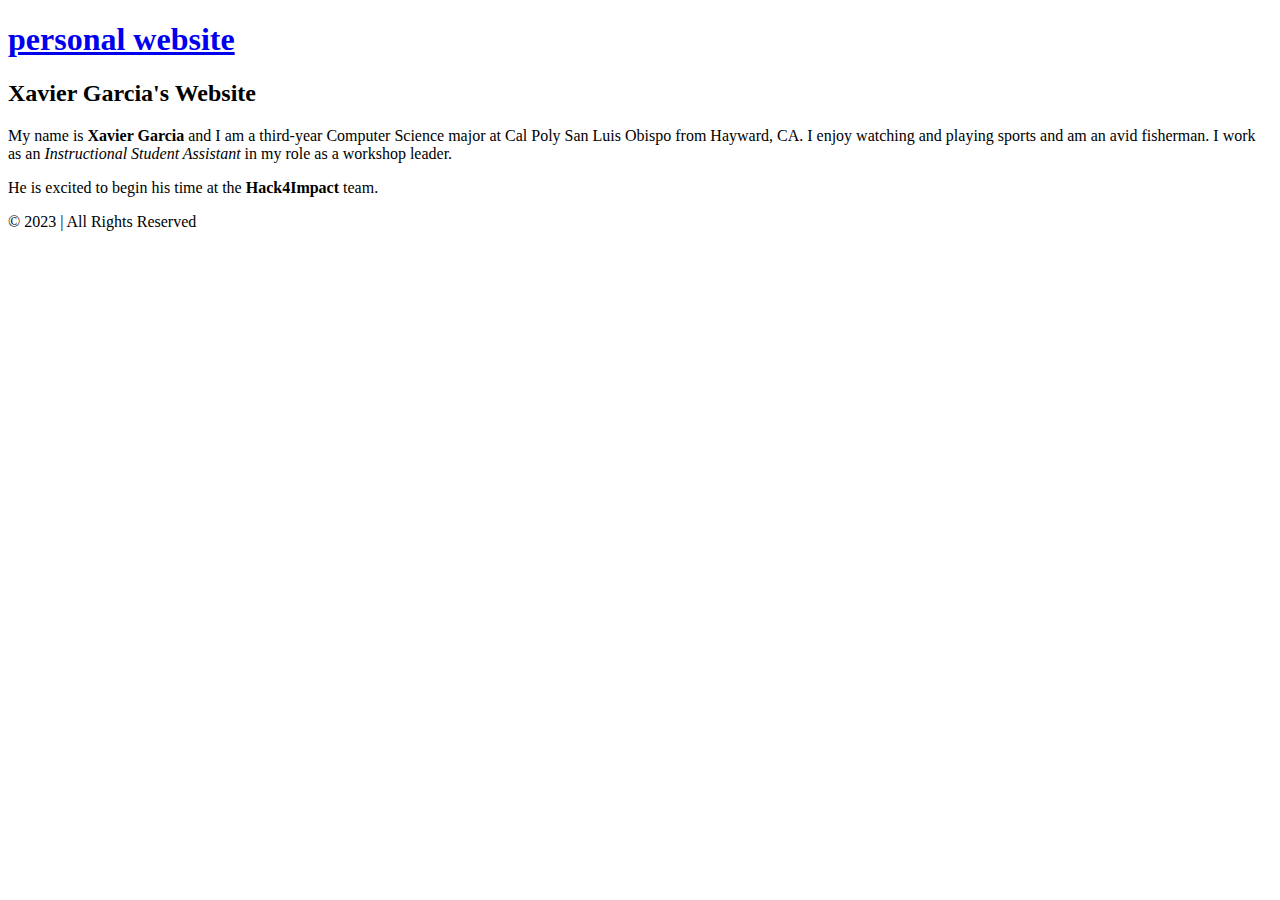
==== index.html @ b069b53e "feat: update htmls with href" ====
<!DOCTYPE html>
<html>
    <title>
        Xavier's Website
    </title>
    <body>
        <nav class="navbar">
            <h1 class="logo">
                <a href="index.html">personal website</a>
            </h1>
        </nav>
        <main>
            <h2>Xavier Garcia's Website</h2>
            <div class="about">
                <div class="about-image"></div>
                <div class="about-text">
                    <p>My name is <strong>Xavier Garcia</strong> 
                    and I am a third-year Computer Science major at Cal Poly San Luis Obispo from Hayward, CA. 
                    I enjoy watching and playing sports and am an avid fisherman. I work as an <em>Instructional Student Assistant</em>
                    in my role as a workshop leader.</p> 
                    <p>He is excited to begin his time at the <strong>Hack4Impact</strong> team.</p> 
                </div>
            </div>
        </main>
        <div class="footer"></div>
            <footer>
                © 2023 <Personal Website Name> | All Rights Reserved
            </footer>
        </div>
    </body>
</html>
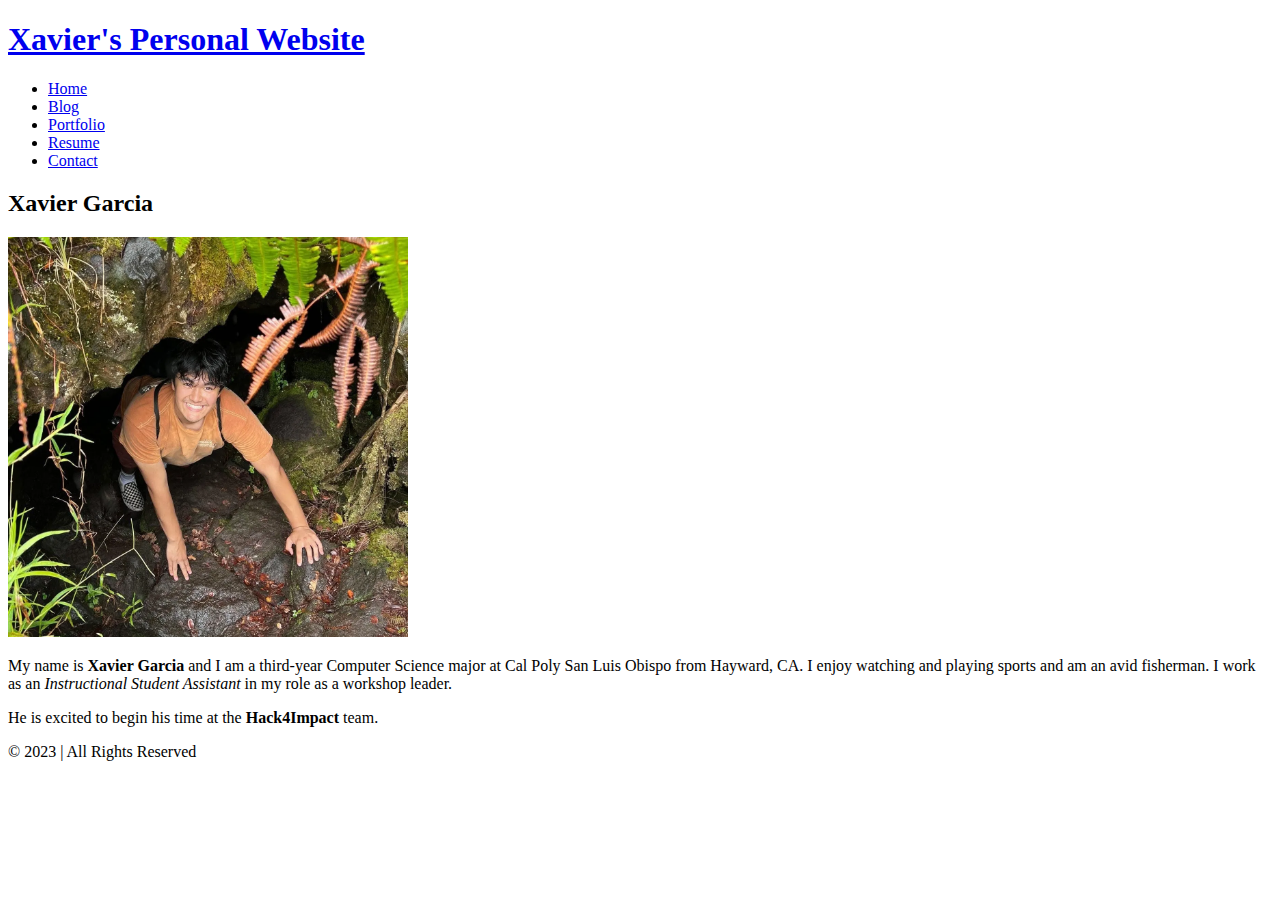
==== commit 697ad782: "feat: updated files and save to github" ====
--- a/index.html
+++ b/index.html
@@ -1,18 +1,23 @@
 <!DOCTYPE html>
 <html>
-    <title>
-        Xavier's Website
-    </title>
+    <title>Xavier's Website</title>
     <body>
         <nav class="navbar">
-            <h1 class="logo">
-                <a href="index.html">personal website</a>
-            </h1>
+            <h1 class="logo"><a href="index.html">Xavier's Personal Website</a></h1>
+            <ul class="nav-list">
+                <li><a href="index.html">Home</a></li>
+                <li><a href="blog.html">Blog</a></li>
+                <li><a href="portfolio.html">Portfolio</a></li>
+                <li><a href="resume.html">Resume</a></li>
+                <li><a href="contact.html">Contact</a></li>
+            </ul>
         </nav>
         <main>
-            <h2>Xavier Garcia's Website</h2>
+            <h2>Xavier Garcia</h2>
             <div class="about">
-                <div class="about-image"></div>
+                <div class="about-image">
+                    <img src="IMG_20220721_153506_285.webp" alt="Xavier at one of the Kaumana Caves of Hawai'i in the summer of 2022." width = 400 height = 400>
+                </div>
                 <div class="about-text">
                     <p>My name is <strong>Xavier Garcia</strong> 
                     and I am a third-year Computer Science major at Cal Poly San Luis Obispo from Hayward, CA. 
@@ -22,10 +27,8 @@
                 </div>
             </div>
         </main>
-        <div class="footer"></div>
-            <footer>
+            <footer class="footer">
                 © 2023 <Personal Website Name> | All Rights Reserved
             </footer>
-        </div>
     </body>
 </html>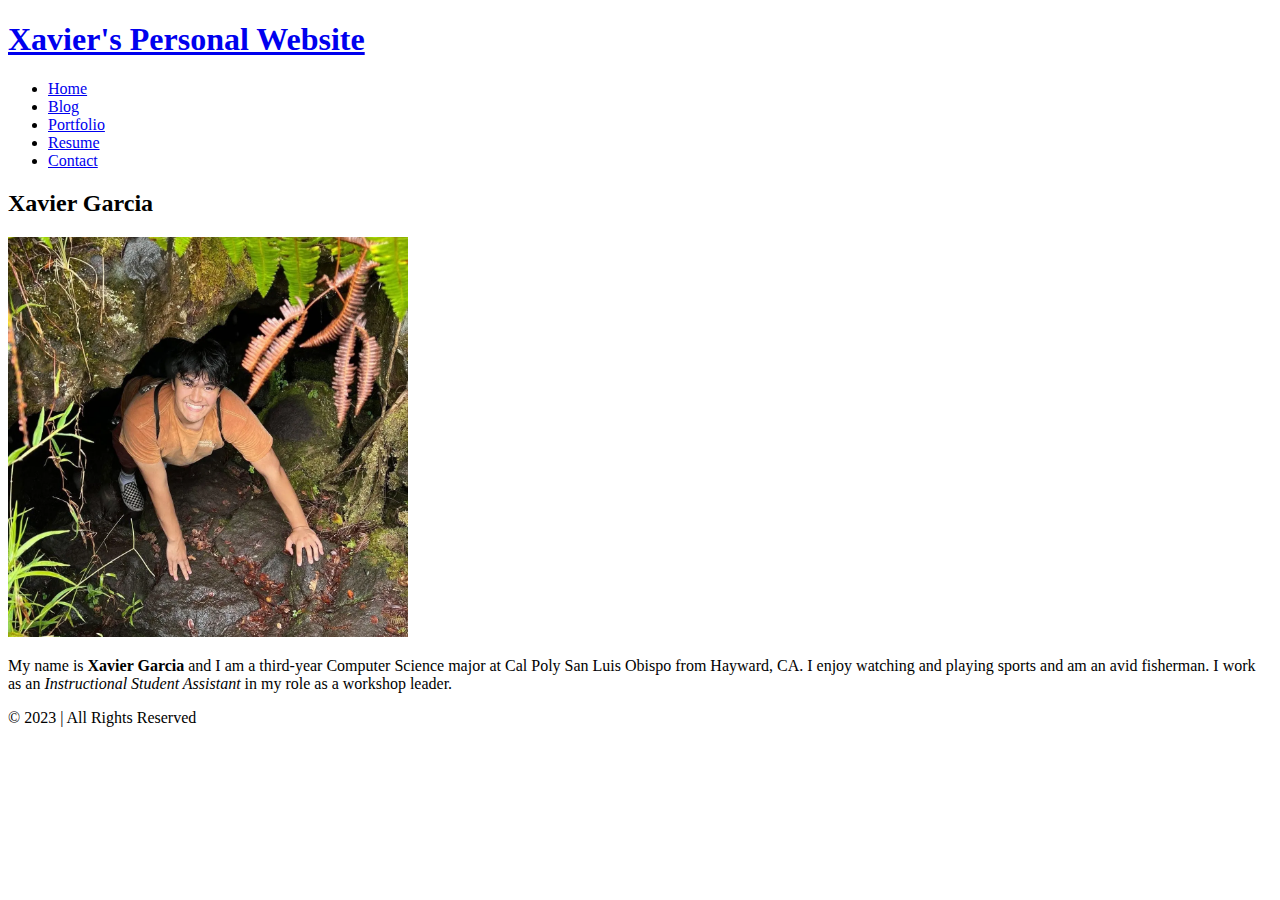
==== commit 3dfc2f6e: "feat: edit index.html" ====
--- a/index.html
+++ b/index.html
@@ -1,6 +1,6 @@
 <!DOCTYPE html>
 <html>
-    <title>Xavier's Website</title>
+    <title>Xavier's Personal Website</title>
     <body>
         <nav class="navbar">
             <h1 class="logo"><a href="index.html">Xavier's Personal Website</a></h1>
@@ -23,7 +23,6 @@
                     and I am a third-year Computer Science major at Cal Poly San Luis Obispo from Hayward, CA. 
                     I enjoy watching and playing sports and am an avid fisherman. I work as an <em>Instructional Student Assistant</em>
                     in my role as a workshop leader.</p> 
-                    <p>He is excited to begin his time at the <strong>Hack4Impact</strong> team.</p> 
                 </div>
             </div>
         </main>
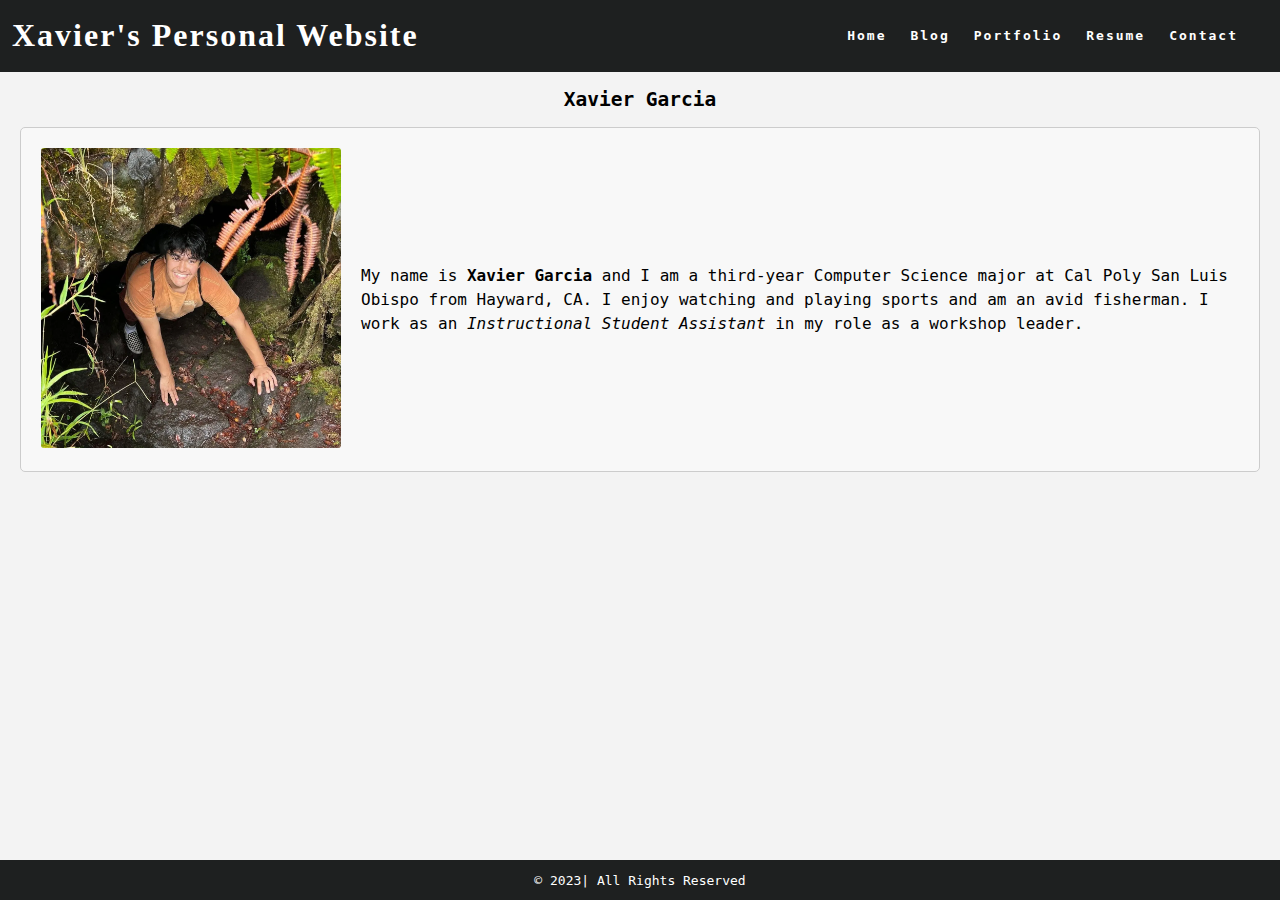
==== commit 8987a6be: "feat: update html files to use styles.css" ====
--- a/index.html
+++ b/index.html
@@ -1,6 +1,9 @@
 <!DOCTYPE html>
 <html>
-    <title>Xavier's Personal Website</title>
+    <head>
+        <title>Xavier's Personal Website</title>
+        <link rel="stylesheet" href="styles.css" />
+    </head>
     <body>
         <nav class="navbar">
             <h1 class="logo"><a href="index.html">Xavier's Personal Website</a></h1>
@@ -16,7 +19,7 @@
             <h2>Xavier Garcia</h2>
             <div class="about">
                 <div class="about-image">
-                    <img src="IMG_20220721_153506_285.webp" alt="Xavier at one of the Kaumana Caves of Hawai'i in the summer of 2022." width = 400 height = 400>
+                    <img src="IMG_20220721_153506_285.webp" alt="Xavier at one of the Kaumana Caves of Hawai'i in the summer of 2022.">
                 </div>
                 <div class="about-text">
                     <p>My name is <strong>Xavier Garcia</strong> 
--- a/styles.css
+++ b/styles.css
@@ -0,0 +1,264 @@
+:root {
+  /* variables */
+  --cg-black: rgb(30, 32, 32);
+  --cg-blue: rgb(36, 94, 255);
+  --cg-grey: rgb(243, 243, 243);
+  --cg-white: rgb(255, 255, 255);
+}
+
+html {
+  height: 100%;
+}
+
+body {
+  background: var(--cg-grey);
+  position: relative;
+  min-height: 100vh;
+  padding: 0;
+  margin: 0;
+  font-family: monospace;
+}
+
+/* CSS for navigation */
+
+.navbar {
+  position: -webkit-sticky;
+  position: sticky;
+  top: 0;
+  width: 100%;
+  height: 7%;
+  z-index: 10;
+
+  display: flex;
+  justify-content: space-between;
+  align-items: center;
+  text-align: center;
+
+  background-color: var(--cg-black);
+  color: var(--cg-white);
+  padding: 0px 0px;
+
+  /* Debug border */
+  /* border: solid red; */
+}
+
+.nav-list {
+  display: flex;
+  flex-direction: row;
+  position: relative;
+  right: 30px;
+  list-style: none;
+
+  /* Debug border */
+  /* border: solid blue; */
+}
+
+.navbar a {
+  color: var(--cg-white);
+  font-weight: bold;
+  margin: 0 12px;
+  text-decoration: none;
+  letter-spacing: 2px;
+
+  font-family: monospace;
+}
+
+.navbar a:hover {
+  color: var(--cg-blue);
+  text-decoration: underline;
+}
+
+.navbar a:active {
+  color: var(--cg-blue);
+}
+
+.logo a {
+  font-family: Georgia;
+}
+
+.logo a:hover {
+  text-decoration: None;
+}
+
+main {
+  padding: 0 20px 40px 20px;
+  display: flex;
+  flex-direction: column;
+  justify-content: center;
+  align-items: center;
+}
+
+.page-title {
+  display: flex;
+  justify-content: center;
+  font-size: 40px;
+  font-family: Georgia;
+}
+
+/* CSS for portfolio grid */
+
+.project {
+  display: flex;
+  flex-direction: row;
+  max-width: 100%;
+  margin: 1em 0 2em 0;
+
+  /* Debug border */
+  /* border: 2px solid blue; */
+}
+
+.item-link {
+  width: 70%;
+
+  /* Debug border */
+  /* border: 2px solid red; */
+}
+
+.project-image {
+  object-fit: cover;
+  width: 100%;
+  height: 500px;
+  flex-basis: 50px;
+  flex-grow: 2;
+
+  /* Debug border */
+  /* border: 2px solid black; */
+}
+
+.project-details {
+  display: flex;
+  background-color: var(--cg-white);
+  width: 30%;
+  height: 500px;
+  flex-shrink: 1;
+  padding: 0 20px;
+  margin: 0px;
+  line-height: 1.5;
+  overflow: scroll;
+
+  flex-direction: column;
+  text-align: center;
+  justify-content: center;
+
+  /* Debug border */
+  /* border: 2px solid green; */
+}
+
+.project-details a {
+  color: var(--cg-black);
+  text-decoration: none;
+  font-weight: bold;
+  letter-spacing: 1px;
+}
+
+.project-details a:hover {
+  color: var(--cg-blue);
+  text-decoration: underline;
+}
+
+.project-details {
+  font-weight: lighter;
+}
+
+.project-name {
+  font-weight: bold;
+  font-size: 20px;
+}
+
+/* CSS for home page */
+
+.about {
+  display: flex;
+  align-items: center;
+  justify-content: space-between;
+  padding: 20px;
+  background-color: #f8f8f8;
+  border: 1px solid #ccc;
+  border-radius: 5px;
+  /* box-shadow: 0 0 10px rgba(0, 0, 0, 0.1); */
+}
+
+.about-image img {
+  max-width: 300px;
+  border-radius: 3px;
+  /* box-shadow: 0 0 10px rgba(0, 0, 0, 0.2); */
+}
+
+.about-text {
+  flex: 1;
+  margin-left: 20px;
+}
+
+.about-text h2 {
+  font-size: 24px;
+  margin-bottom: 10px;
+}
+
+.about-text p {
+  font-size: 16px;
+  line-height: 1.5;
+}
+
+/* CSS for resume page */
+
+.button {
+  background-color: var(--cg-black);
+  border: none;
+  color: var(--cg-white);
+
+  font-family: monospace;
+
+  padding: 5px 7px;
+  text-align: center;
+
+  border-radius: 2px;
+}
+
+.button:hover {
+  background-color: var(--cg-blue);
+}
+
+.resume h2 {
+  font-family: Georgia;
+}
+
+/* CSS for contact form */
+
+label {
+  display: block;
+  margin-bottom: 8px;
+  font-family: Georgia;
+  font-weight: bold;
+}
+
+input[type="text"],
+input[type="email"],
+textarea {
+  width: 100%;
+  padding: 10px;
+  margin-bottom: 15px;
+  border: 1px solid #ccc;
+  border-radius: 4px;
+  font-size: 16px;
+  resize: none;
+}
+
+/* Add some spacing to the form */
+form {
+  width: 500px;
+  margin: 0 auto;
+}
+
+/* CSS for footer */
+
+.footer {
+  display: flex;
+  justify-content: center;
+  align-items: center;
+  background-color: var(--cg-black);
+  color: var(--cg-white);
+  position: absolute;
+  bottom: 0;
+  width: 100%;
+  height: 2.5rem;
+}
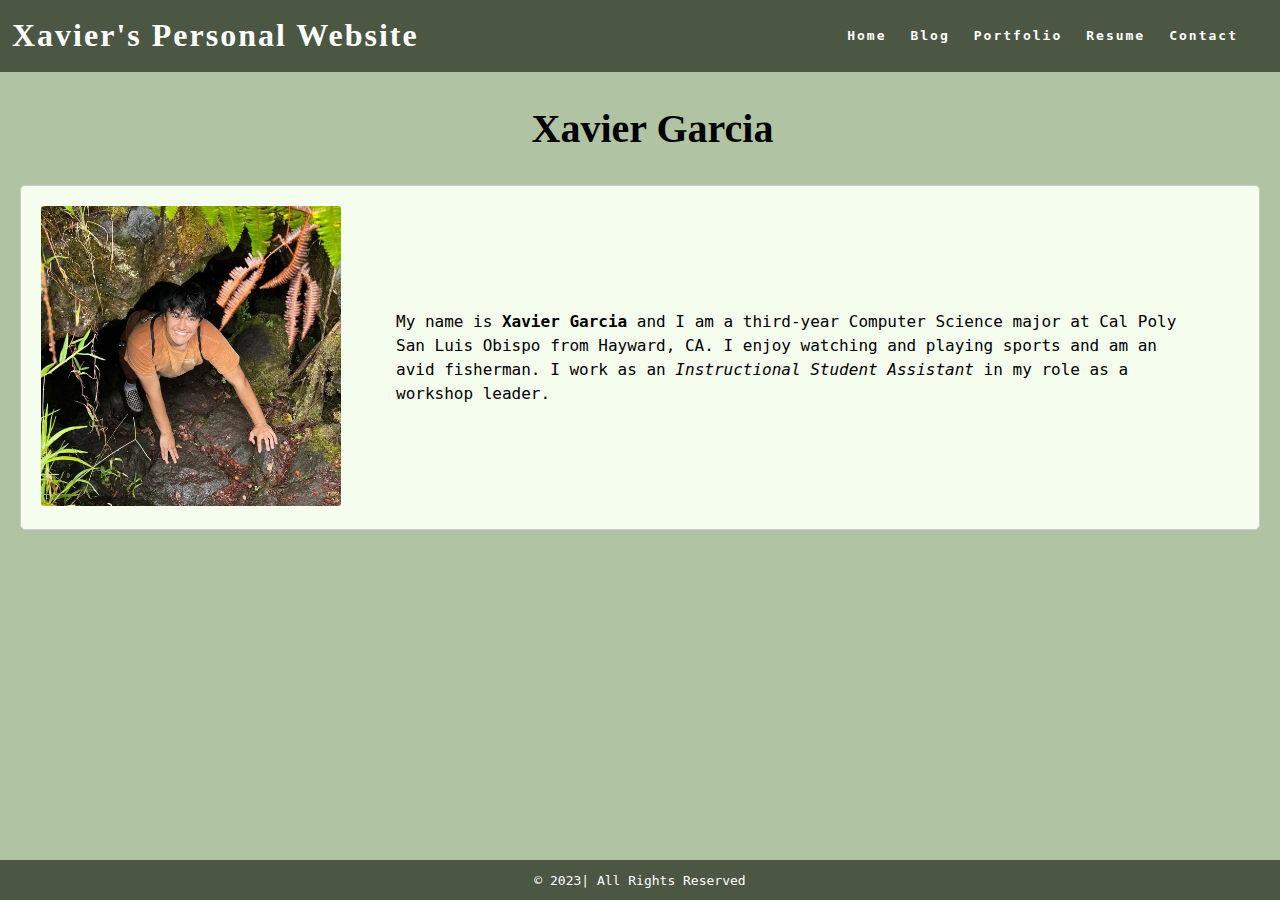
==== commit 3d0ddd39: "update css for various pages" ====
--- a/index.html
+++ b/index.html
@@ -16,7 +16,7 @@
             </ul>
         </nav>
         <main>
-            <h2>Xavier Garcia</h2>
+            <h2 class="page-title">Xavier Garcia</h2>
             <div class="about">
                 <div class="about-image">
                     <img src="IMG_20220721_153506_285.webp" alt="Xavier at one of the Kaumana Caves of Hawai'i in the summer of 2022.">
--- a/styles.css
+++ b/styles.css
@@ -4,6 +4,10 @@
   --cg-blue: rgb(36, 94, 255);
   --cg-grey: rgb(243, 243, 243);
   --cg-white: rgb(255, 255, 255);
+  --cg-bgrnd-green: rgb(176, 195, 163);
+  --cg-egg-green: rgb(245, 253, 239);
+  --cg-pastel-green: rgb(181, 208, 163);
+  --cg-grey-green: rgb(75, 87, 67);
 }
 
 html {
@@ -11,7 +15,7 @@
 }
 
 body {
-  background: var(--cg-grey);
+  background: var(--cg-bgrnd-green);
   position: relative;
   min-height: 100vh;
   padding: 0;
@@ -34,7 +38,7 @@
   align-items: center;
   text-align: center;
 
-  background-color: var(--cg-black);
+  background-color: var(--cg-grey-green);
   color: var(--cg-white);
   padding: 0px 0px;
 
@@ -64,12 +68,13 @@
 }
 
 .navbar a:hover {
-  color: var(--cg-blue);
+  color: var(--cg-pastel-green);
+  text-transform: uppercase;
   text-decoration: underline;
 }
 
 .navbar a:active {
-  color: var(--cg-blue);
+  color: var(--cg-green);
 }
 
 .logo a {
@@ -120,6 +125,7 @@
   height: 500px;
   flex-basis: 50px;
   flex-grow: 2;
+  margin-left: 150px
 
   /* Debug border */
   /* border: 2px solid black; */
@@ -127,14 +133,14 @@
 
 .project-details {
   display: flex;
-  background-color: var(--cg-white);
+  background-color: var(--cg-egg-green);
   width: 30%;
-  height: 500px;
+  height: 400px;
   flex-shrink: 1;
   padding: 0 20px;
-  margin: 0px;
+  margin-left: 100px;
   line-height: 1.5;
-  overflow: scroll;
+  /*overflow: scroll;*/
 
   flex-direction: column;
   text-align: center;
@@ -172,10 +178,10 @@
   align-items: center;
   justify-content: space-between;
   padding: 20px;
-  background-color: #f8f8f8;
+  background-color: var(--cg-egg-green);
   border: 1px solid #ccc;
   border-radius: 5px;
-  /* box-shadow: 0 0 10px rgba(0, 0, 0, 0.1); */
+  /*box-shadow: 0 0 20px rgba(0, 0, 0, 0.1); */
 }
 
 .about-image img {
@@ -212,6 +218,27 @@
   text-align: center;
 
   border-radius: 2px;
+}
+
+.resume {
+  background-color: var(--cg-egg-green);
+  flex: 1;
+  margin-left: 20px;
+  margin-right: 20px;
+  border-radius: 10px;
+}
+
+.resume h3, p {
+  margin-left: 35px;
+  margin-right: 35px;
+}
+
+.resume h1, h2 {
+  margin-left: 25px;
+}
+
+.resume li {
+  margin-left: 5px;
 }
 
 .button:hover {
@@ -255,7 +282,7 @@
   display: flex;
   justify-content: center;
   align-items: center;
-  background-color: var(--cg-black);
+  background-color: var(--cg-grey-green);
   color: var(--cg-white);
   position: absolute;
   bottom: 0;
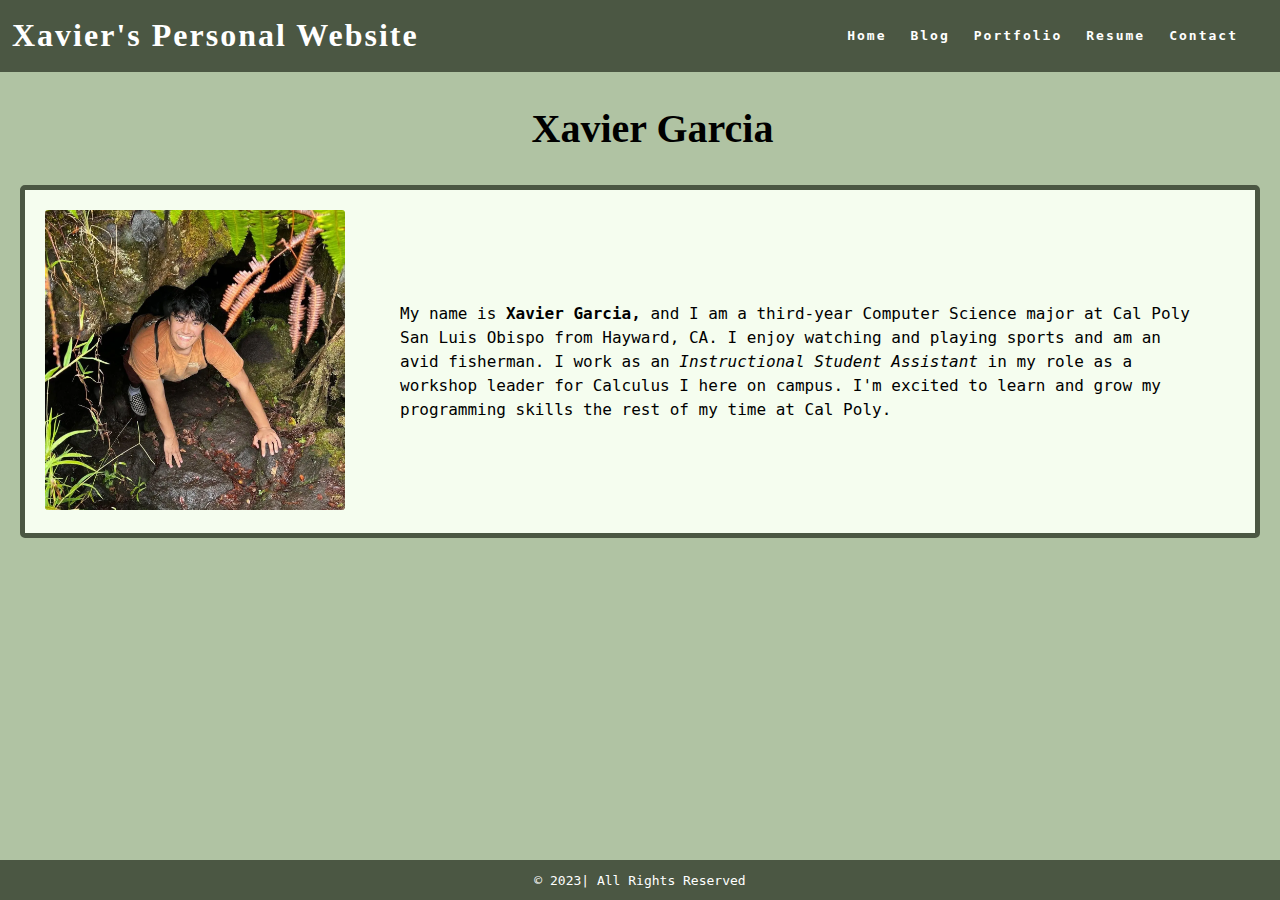
==== commit 8ee9fe7b: "feat: add borders to css and update Home page bio" ====
--- a/index.html
+++ b/index.html
@@ -22,10 +22,11 @@
                     <img src="IMG_20220721_153506_285.webp" alt="Xavier at one of the Kaumana Caves of Hawai'i in the summer of 2022.">
                 </div>
                 <div class="about-text">
-                    <p>My name is <strong>Xavier Garcia</strong> 
+                    <p>My name is <strong>Xavier Garcia,</strong> 
                     and I am a third-year Computer Science major at Cal Poly San Luis Obispo from Hayward, CA. 
                     I enjoy watching and playing sports and am an avid fisherman. I work as an <em>Instructional Student Assistant</em>
-                    in my role as a workshop leader.</p> 
+                    in my role as a workshop leader for Calculus I here on campus. I'm excited to learn and grow my programming
+                    skills the rest of my time at Cal Poly.</p> 
                 </div>
             </div>
         </main>
--- a/styles.css
+++ b/styles.css
@@ -125,8 +125,8 @@
   height: 500px;
   flex-basis: 50px;
   flex-grow: 2;
-  margin-left: 150px
-
+  margin-left: 70px;
+  margin-bottom: 10px;
   /* Debug border */
   /* border: 2px solid black; */
 }
@@ -138,8 +138,12 @@
   height: 400px;
   flex-shrink: 1;
   padding: 0 20px;
-  margin-left: 100px;
+  margin-left: 40px;
   line-height: 1.5;
+  margin-top: 45px;
+  margin-right: 15px;
+  border: 5px solid var(--cg-grey-green);
+  border-radius: 5px;
   /*overflow: scroll;*/
 
   flex-direction: column;
@@ -158,8 +162,8 @@
 }
 
 .project-details a:hover {
-  color: var(--cg-blue);
   text-decoration: underline;
+  color:var(--cg-pastel-green);
 }
 
 .project-details {
@@ -179,7 +183,7 @@
   justify-content: space-between;
   padding: 20px;
   background-color: var(--cg-egg-green);
-  border: 1px solid #ccc;
+  border: 5px solid var(--cg-grey-green);
   border-radius: 5px;
   /*box-shadow: 0 0 20px rgba(0, 0, 0, 0.1); */
 }
@@ -225,7 +229,9 @@
   flex: 1;
   margin-left: 20px;
   margin-right: 20px;
+  margin-bottom: 10px;
   border-radius: 10px;
+  border: 5px solid var(--cg-grey-green);
 }
 
 .resume h3, p {
